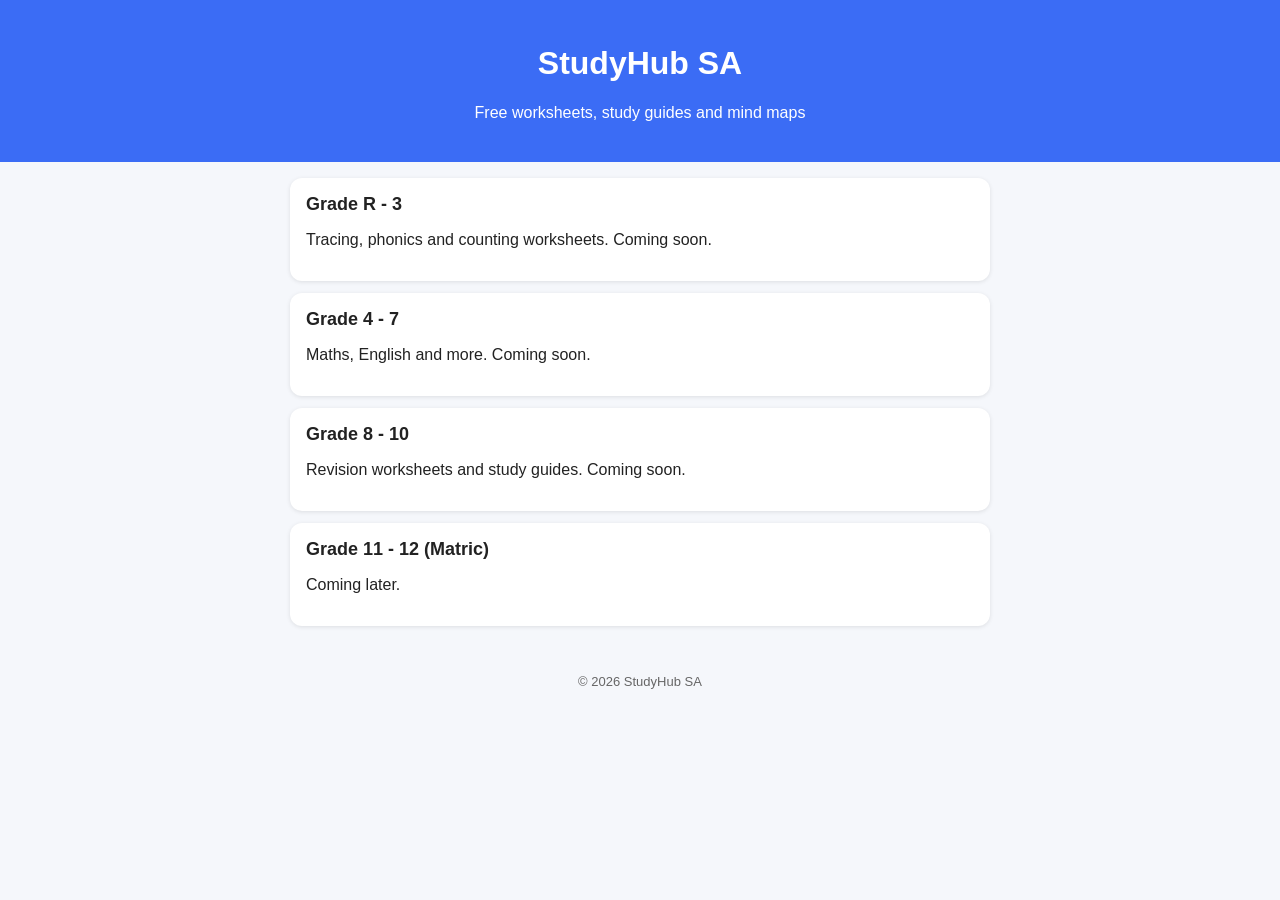
==== index.html @ 7a4f9918 "Add initial index.html for StudyHub SA website" ====
<!DOCTYPE html>
<html lang="en">
<head>
<meta charset="UTF-8">
<meta name="viewport" content="width=device-width, initial-scale=1">
<title>StudyHub SA - Free Worksheets and Study Guides</title>
<meta name="description" content="Free printable worksheets, study guides and mind maps for South African learners.">
<style>
body{font-family:Arial,sans-serif;margin:0;background:#f5f7fb;color:#222}
header{background:#3b6cf5;color:#fff;padding:24px 16px;text-align:center}
main{padding:16px;max-width:700px;margin:auto}
.card{background:#fff;border-radius:12px;padding:16px;margin-bottom:12px;box-shadow:0 1px 4px rgba(0,0,0,.1)}
.card h2{margin:0 0 6px;font-size:18px}
footer{text-align:center;padding:20px;font-size:13px;color:#666}
</style>
</head>
<body>
<header>
<h1>StudyHub SA</h1>
<p>Free worksheets, study guides and mind maps</p>
</header>
<main>
<div class="card"><h2>Grade R - 3</h2><p>Tracing, phonics and counting worksheets. Coming soon.</p></div>
<div class="card"><h2>Grade 4 - 7</h2><p>Maths, English and more. Coming soon.</p></div>
<div class="card"><h2>Grade 8 - 10</h2><p>Revision worksheets and study guides. Coming soon.</p></div>
<div class="card"><h2>Grade 11 - 12 (Matric)</h2><p>Coming later.</p></div>
</main>
<footer>&copy; 2026 StudyHub SA</footer>
</body>
</html>
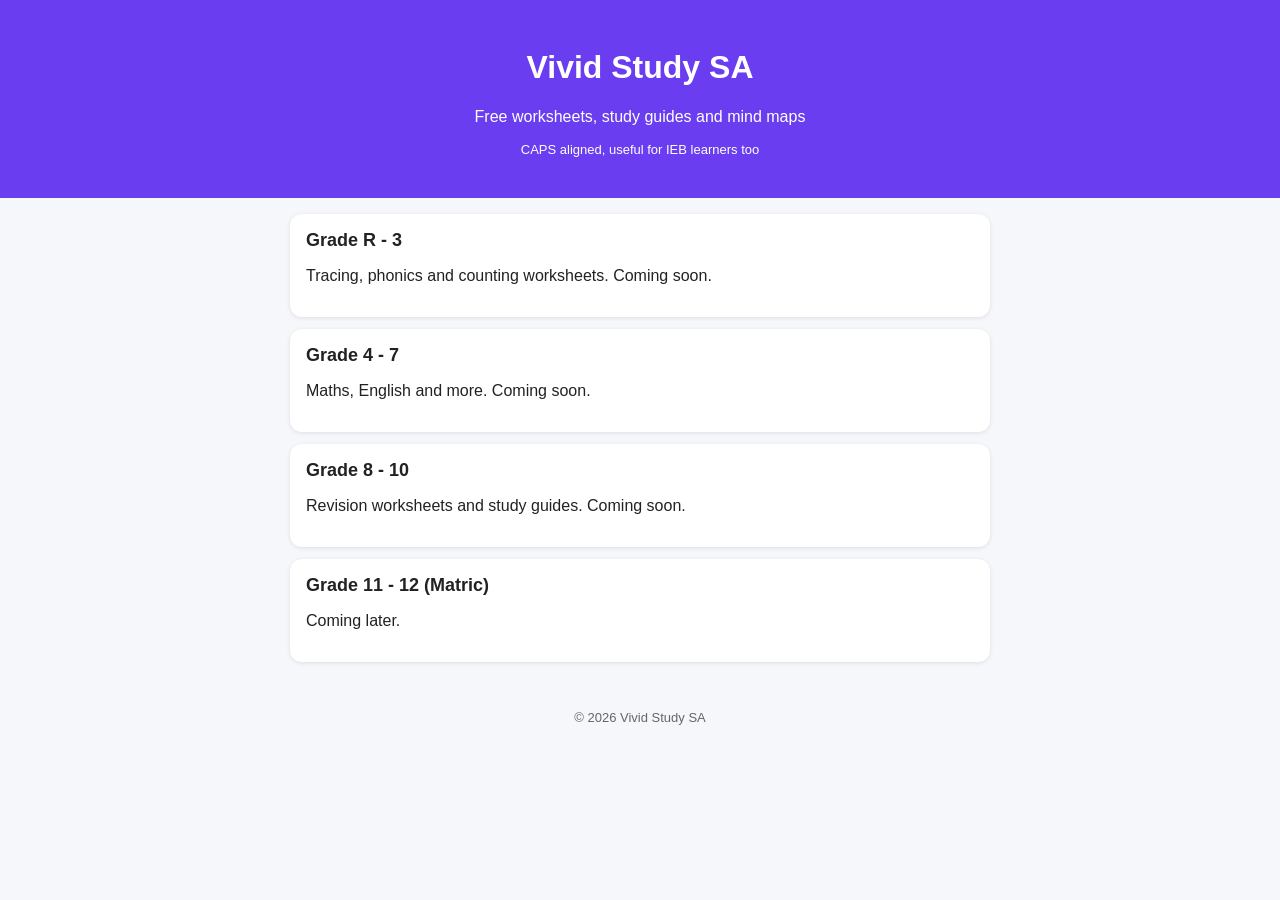
==== commit 33cfe4de: "Update title and footer for Vivid Study SA" ====
--- a/index.html
+++ b/index.html
@@ -3,11 +3,11 @@
 <head>
 <meta charset="UTF-8">
 <meta name="viewport" content="width=device-width, initial-scale=1">
-<title>StudyHub SA - Free Worksheets and Study Guides</title>
-<meta name="description" content="Free printable worksheets, study guides and mind maps for South African learners.">
+<title>Vivid Study SA - Free Worksheets and Study Guides</title>
+<meta name="description" content="Free printable worksheets, study guides and mind maps for South African learners. CAPS aligned, useful for IEB learners too.">
 <style>
 body{font-family:Arial,sans-serif;margin:0;background:#f5f7fb;color:#222}
-header{background:#3b6cf5;color:#fff;padding:24px 16px;text-align:center}
+header{background:#6a3df0;color:#fff;padding:28px 16px;text-align:center}
 main{padding:16px;max-width:700px;margin:auto}
 .card{background:#fff;border-radius:12px;padding:16px;margin-bottom:12px;box-shadow:0 1px 4px rgba(0,0,0,.1)}
 .card h2{margin:0 0 6px;font-size:18px}
@@ -16,8 +16,9 @@
 </head>
 <body>
 <header>
-<h1>StudyHub SA</h1>
+<h1>Vivid Study SA</h1>
 <p>Free worksheets, study guides and mind maps</p>
+<p style="font-size:13px">CAPS aligned, useful for IEB learners too</p>
 </header>
 <main>
 <div class="card"><h2>Grade R - 3</h2><p>Tracing, phonics and counting worksheets. Coming soon.</p></div>
@@ -25,6 +26,6 @@
 <div class="card"><h2>Grade 8 - 10</h2><p>Revision worksheets and study guides. Coming soon.</p></div>
 <div class="card"><h2>Grade 11 - 12 (Matric)</h2><p>Coming later.</p></div>
 </main>
-<footer>&copy; 2026 StudyHub SA</footer>
+<footer>&copy; 2026 Vivid Study SA</footer>
 </body>
 </html>
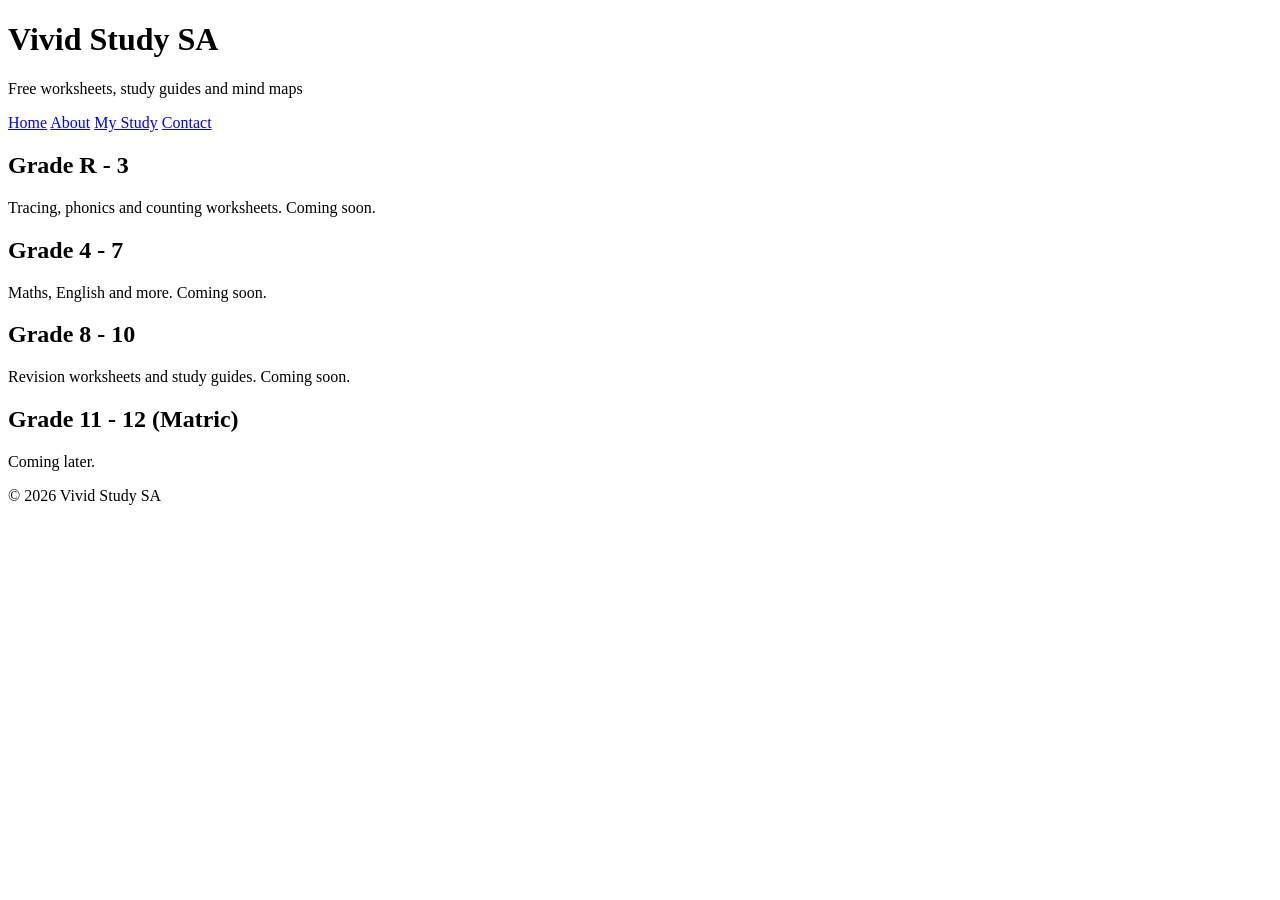
==== commit 3fb9961e: "Add navigation links to index.html Added navigation links for Home, About, My Study, and Contact pag" ====
--- a/index.html
+++ b/index.html
@@ -5,21 +5,19 @@
 <meta name="viewport" content="width=device-width, initial-scale=1">
 <title>Vivid Study SA - Free Worksheets and Study Guides</title>
 <meta name="description" content="Free printable worksheets, study guides and mind maps for South African learners. CAPS aligned, useful for IEB learners too.">
-<style>
-body{font-family:Arial,sans-serif;margin:0;background:#f5f7fb;color:#222}
-header{background:#6a3df0;color:#fff;padding:28px 16px;text-align:center}
-main{padding:16px;max-width:700px;margin:auto}
-.card{background:#fff;border-radius:12px;padding:16px;margin-bottom:12px;box-shadow:0 1px 4px rgba(0,0,0,.1)}
-.card h2{margin:0 0 6px;font-size:18px}
-footer{text-align:center;padding:20px;font-size:13px;color:#666}
-</style>
+<link rel="stylesheet" href="style.css">
 </head>
 <body>
 <header>
 <h1>Vivid Study SA</h1>
 <p>Free worksheets, study guides and mind maps</p>
-<p style="font-size:13px">CAPS aligned, useful for IEB learners too</p>
 </header>
+<nav>
+<a href="index.html">Home</a>
+<a href="about.html">About</a>
+<a href="mystudy.html">My Study</a>
+<a href="contact.html">Contact</a>
+</nav>
 <main>
 <div class="card"><h2>Grade R - 3</h2><p>Tracing, phonics and counting worksheets. Coming soon.</p></div>
 <div class="card"><h2>Grade 4 - 7</h2><p>Maths, English and more. Coming soon.</p></div>
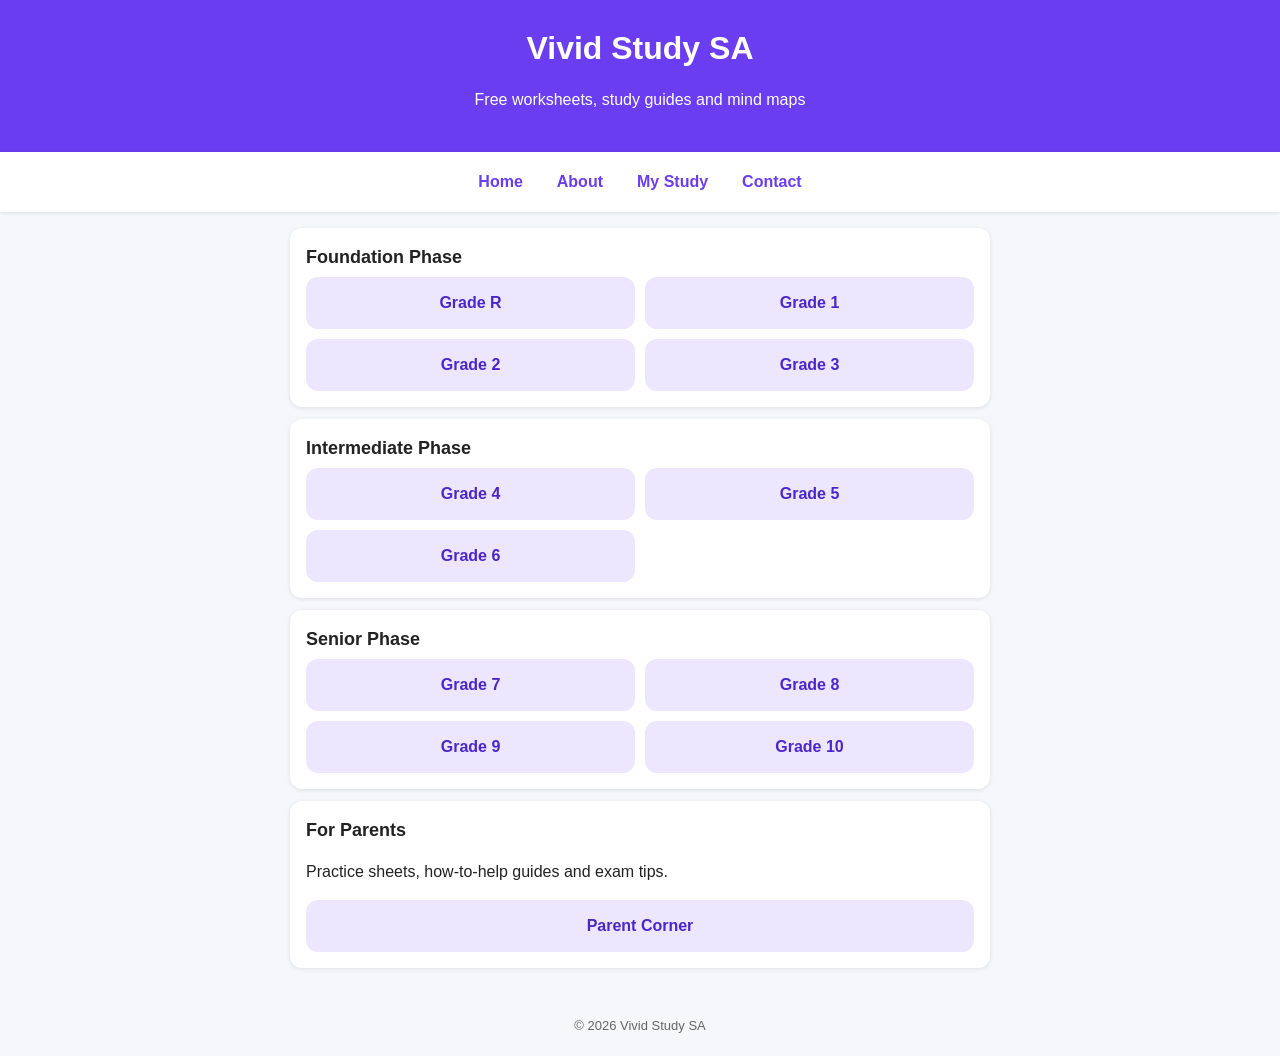
==== commit 1429fd21: "Add new sections for educational phases and parents" ====
--- a/index.html
+++ b/index.html
@@ -19,11 +19,30 @@
 <a href="contact.html">Contact</a>
 </nav>
 <main>
-<div class="card"><h2>Grade R - 3</h2><p>Tracing, phonics and counting worksheets. Coming soon.</p></div>
-<div class="card"><h2>Grade 4 - 7</h2><p>Maths, English and more. Coming soon.</p></div>
-<div class="card"><h2>Grade 8 - 10</h2><p>Revision worksheets and study guides. Coming soon.</p></div>
-<div class="card"><h2>Grade 11 - 12 (Matric)</h2><p>Coming later.</p></div>
-</main>
+<div class="card"><h2>Foundation Phase</h2>
+<div class="grid">
+<a class="pill" href="grade.html?g=r">Grade R</a>
+<a class="pill" href="grade.html?g=1">Grade 1</a>
+<a class="pill" href="grade.html?g=2">Grade 2</a>
+<a class="pill" href="grade.html?g=3">Grade 3</a>
+</div></div>
+<div class="card"><h2>Intermediate Phase</h2>
+<div class="grid">
+<a class="pill" href="grade.html?g=4">Grade 4</a>
+<a class="pill" href="grade.html?g=5">Grade 5</a>
+<a class="pill" href="grade.html?g=6">Grade 6</a>
+</div></div>
+<div class="card"><h2>Senior Phase</h2>
+<div class="grid">
+<a class="pill" href="grade.html?g=7">Grade 7</a>
+<a class="pill" href="grade.html?g=8">Grade 8</a>
+<a class="pill" href="grade.html?g=9">Grade 9</a>
+<a class="pill" href="grade.html?g=10">Grade 10</a>
+</div></div>
+<div class="card"><h2>For Parents</h2>
+<p>Practice sheets, how-to-help guides and exam tips.</p>
+<a class="pill" href="parents.html">Parent Corner</a></div>
+  </main>
 <footer>&copy; 2026 Vivid Study SA</footer>
 </body>
 </html>
--- a/style.css
+++ b/style.css
@@ -0,0 +1,15 @@
+body{font-family:Arial,sans-serif;margin:0;background:#f5f7fb;color:#222;line-height:1.5}
+header{background:#6a3df0;color:#fff;padding:24px 16px;text-align:center}
+header h1{margin:0 0 4px}
+nav{background:#fff;display:flex;flex-wrap:wrap;justify-content:center;gap:6px;padding:10px;box-shadow:0 1px 4px rgba(0,0,0,.1)}
+nav a{text-decoration:none;color:#6a3df0;font-weight:bold;padding:8px 14px;border-radius:20px}
+nav a:hover{background:#ece6ff}
+main{padding:16px;max-width:700px;margin:auto}
+.card{background:#fff;border-radius:12px;padding:16px;margin-bottom:12px;box-shadow:0 1px 4px rgba(0,0,0,.1)}
+.card h2{margin:0 0 6px;font-size:18px}
+footer{text-align:center;padding:20px;font-size:13px;color:#666}
+.grid{display:grid;grid-template-columns:1fr 1fr;gap:10px}
+.pill{display:block;text-align:center;background:#ece6ff;color:#4b27c9;text-decoration:none;font-weight:bold;padding:14px 8px;border-radius:12px}
+.pill:hover{background:#d9ccff}
+.soon{color:#888;font-style:italic}
+.crumb{display:inline-block;margin-bottom:10px;color:#6a3df0;font-weight:bold;text-decoration:none}
